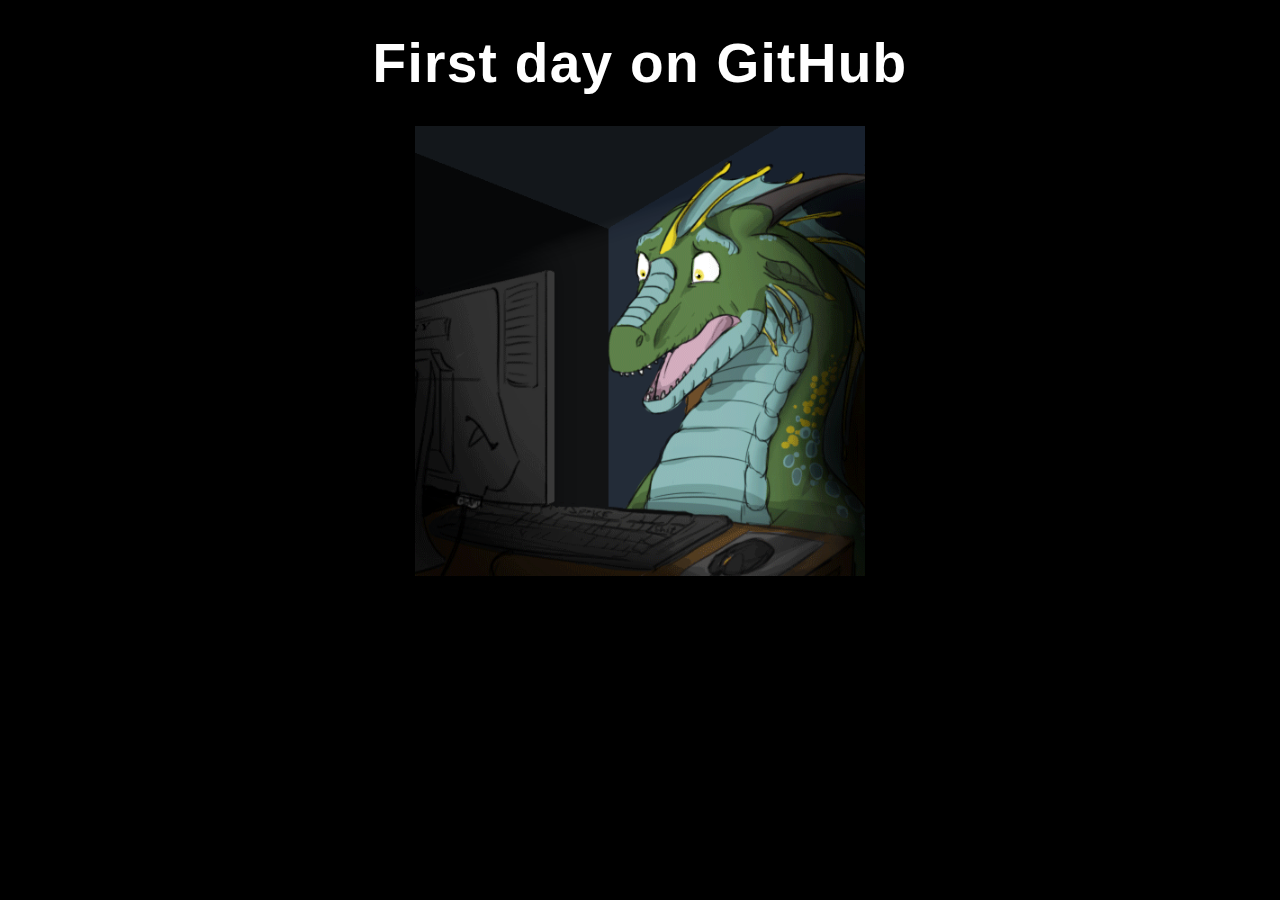
==== index.html @ 98a404ac "Add files via upload" ====
<!DOCTYPE html><html><head><title>First day on GitHub</title>
<meta charset="utf-8">
<link rel="stylesheet" type="text/css" href="css/mane.css">
<meta name="viewport" content="width=device-width, initial-scale=1">
</head>
<body>
<h1>First day on GitHub</h1>
<iframe src="dino.html" frameborder="0" class="dino"></iframe>
</body>
</html>
---- css/mane.css ----
*{box-sizing:border-box; margin:0; padding:0}
body{line-height:1.2; font-family:sans-serif; background:#000; min-width:220px}
h1{letter-spacing:1.3px; font-weight:600; font-size:calc(3vw + 11px); text-align:center; color:#fff}
.dino{width:100%; height:42vw; max-height:450px; min-height:220px; background:transparent}

@media screen and (max-width:399px){h1{margin:25px 0}}
@media screen and (min-width:400px){h1{margin:15px 0}}
@media screen and (min-width:720px){h1{margin:10px 0}}
@media screen and (min-width:1024px){h1{margin:20px 0}}
@media screen and (min-width:1280px){h1{margin:30px 0; font-size:55px}}
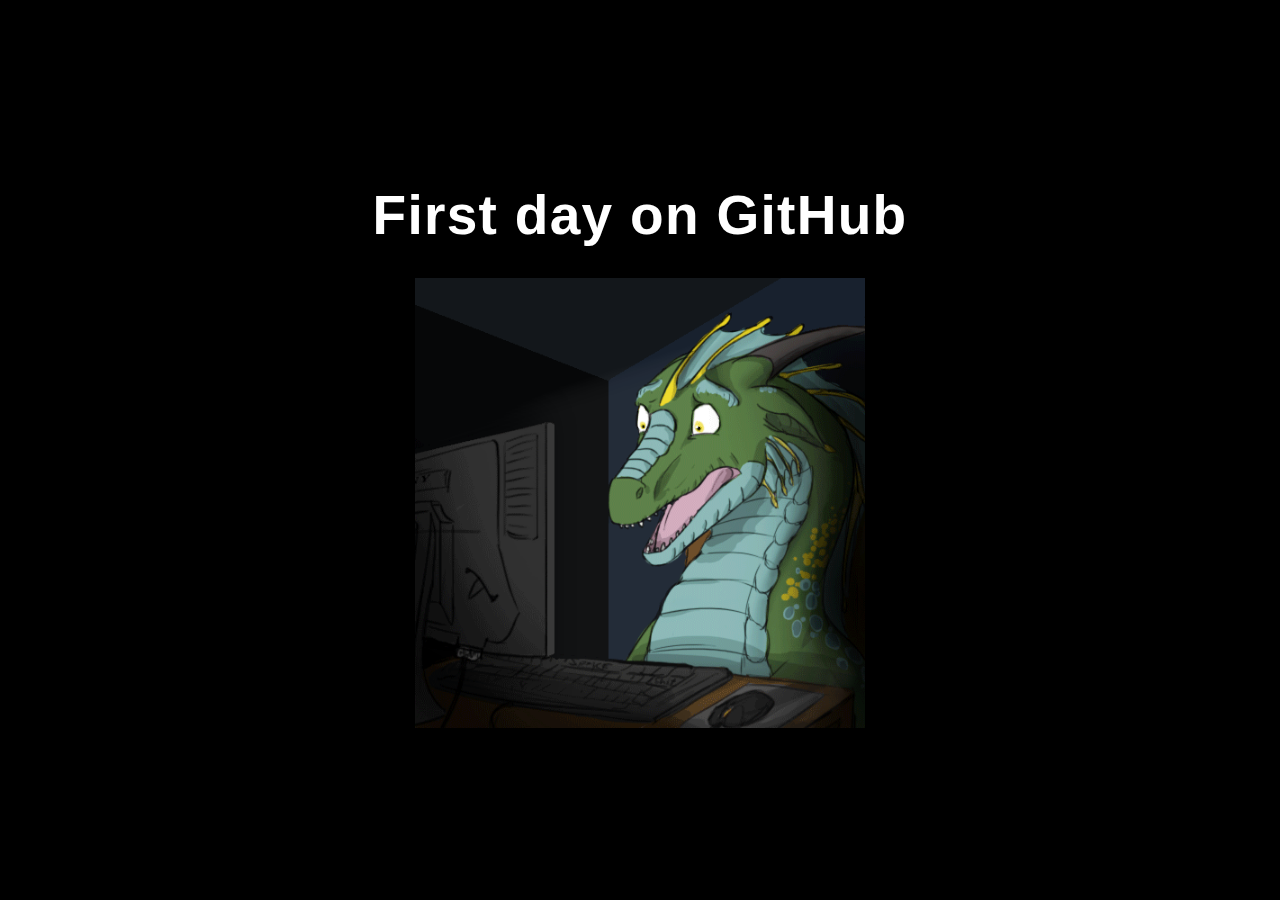
==== commit e9722b20: "rebulding on BEM structure" ====
--- a/index.html
+++ b/index.html
@@ -1,10 +1,12 @@
-<!DOCTYPE html><html><head><title>First day on GitHub</title>
-<meta charset="utf-8">
-<link rel="stylesheet" type="text/css" href="css/mane.css">
-<meta name="viewport" content="width=device-width, initial-scale=1">
-</head>
-<body>
-<h1>First day on GitHub</h1>
-<iframe src="dino.html" frameborder="0" class="dino"></iframe>
-</body>
-</html>+<!DOCTYPE html><html><head><title>First day on GitHub</title>
+<meta charset="utf-8">
+<link rel="stylesheet" type="text/css" href="css/main.css">
+<meta name="viewport" content="width=device-width, initial-scale=1">
+</head>
+<body>
+   <div class="container">
+      <h1 class="container__header">First day on GitHub</h1>
+      <iframe src="content/dino.html" frameborder="0" class="container__content"></iframe>
+   </div>
+</body>
+</html>
--- a/css/main.css
+++ b/css/main.css
@@ -0,0 +1,38 @@
+*{box-sizing:border-box; margin:0; padding:0}
+
+.container{
+   line-height:1.2;
+   font-family:sans-serif;
+   background:#000;display:flex;
+   align-content:center;
+   justify-content:center;
+   flex-direction:column;
+   width:100vw;
+   height:100vh;
+   min-width:220px;
+}
+.container__header{
+   letter-spacing:1.3px;
+   font-weight:600;
+   font-size:calc(3vw + 11px);
+   font-size:clamp(11px, 3vw + 11px, 55px);
+   text-align:center;
+   color:#fff;
+}
+
+.container__content{
+   width:100%;
+   height:42vw;
+   max-height:450px;
+   min-height:300px;
+   background:transparent;
+}
+
+
+/* медиа запросы */
+@media screen and (max-width:399px) {.container__header{margin:25px 0}}
+@media screen and (min-width:400px) {.container__header{margin:15px 0}}
+@media screen and (min-width:720px) {.container__header{margin:10px 0}}
+@media screen and (min-width:1024px){.container__header{margin:10px 0 20px}}
+@media screen and (min-width:1280px){.container__header{margin:10px 0 30px; font-size:55px}}
+@media screen and (orientation:portrait){.container{padding-bottom:25vh}}
